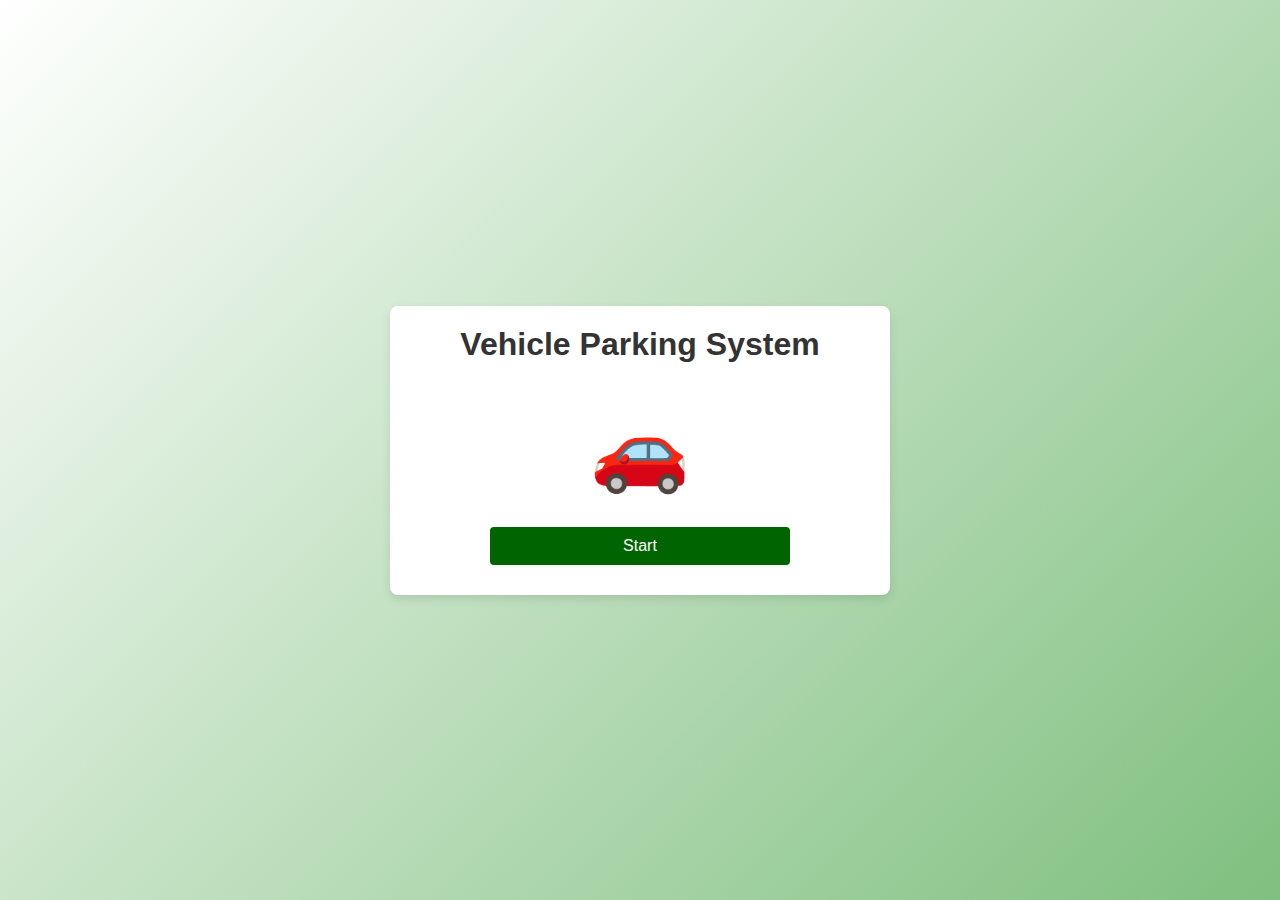
==== index.html @ c80b8865 "first commit" ====
<!DOCTYPE html>
<html lang="en">
  <head>
    <meta charset="UTF-8" />
    <meta name="viewport" content="width=device-width, initial-scale=1.0" />
    <title>Vehicle Parking System</title>
    <link rel="stylesheet" href="style.css" />
  </head>
  <body>
    <div class="container">
      <!-- Log in screen -->
      <section id="login-screen" class="screen">
        <div class="login-container">
          <h1>Vehicle Parking System</h1>
          <form>
            <input type="text" placeholder="Username" required />
            <input type="password" placeholder="Password" required />
            <button type="button" id="login">Login</button>
          </form>
        </div>
      </section>

      <!-- Welcome Screen -->
      <section id="welcome-screen" class="screen active">
        <h1>Vehicle Parking System</h1>
        <div class="logo">&#128663;</div>
        <button
          class="dark-green-button"
          onclick="nextScreen('vehicle-type-screen')">
          Start
        </button>
      </section>

      <!-- Vehicle Type Selection Screen -->
      <section id="vehicle-type-screen" class="screen">
        <button class="back-button" onclick="nextScreen('welcome-screen')">
          &#8592;
        </button>
        <h2>Choose Vehicle Type</h2>
        <p>
          <strong>PWD Parking:</strong> <span id="pwd-status">Available</span>
        </p>
        <button class="dark-green-button" onclick="chooseVehicleType('Car')">
          Car
        </button>
        <button
          class="dark-green-button"
          onclick="chooseVehicleType('Motorcycle')">
          Motorcycle
        </button>
      </section>

      <!-- Parking Area Selection Screen -->
      <section id="parking-area-screen" class="screen">
        <button class="back-button" onclick="nextScreen('vehicle-type-screen')">
          &#8592;
        </button>
        <h2>Choose Parking Area</h2>
        <button
          class="dark-green-button"
          onclick="chooseParkingArea('SC Grounds')">
          SC Grounds
        </button>
        <button
          class="dark-green-button"
          onclick="chooseParkingArea('SB Grounds')">
          SB Grounds
        </button>
        <button
          class="dark-green-button"
          onclick="chooseParkingArea('LSU - IS')">
          LSU - IS
        </button>
      </section>

      <!-- Parking System Screen (Final Screen) -->
      <section id="parking-system-screen" class="screen">
        <button class="back-button" onclick="nextScreen('parking-area-screen')">
          &#8592;
        </button>
        <h2>Parking Area - <span id="parking-area-name"></span></h2>
        <p class="guide">Guide:</p>
        <p class="status-guide">
          <span class="available">Available</span> |
          <span class="occupied">Occupied</span>
        </p>
        <div class="parking-slots" id="parking-slots"></div>
        <p id="nearest-slot"></p>
        <button class="dark-green-button" onclick="showThankYouMessage()">
          Proceed
        </button>
      </section>
    </div>
    <script
      src="https://code.jquery.com/jquery-3.6.0.min.js"
      integrity="sha256-/xUj+3OJU5yExlq6GSYGSHk7tPXikynS7ogEvDej/m4="
      crossorigin="anonymous"></script>
    <script src="script.js"></script>
  </body>
</html>
---- style.css ----
* {
  margin: 0;
  padding: 0;
  box-sizing: border-box;
  font-family: Arial, sans-serif;
}

body {
  display: flex;
  justify-content: center;
  align-items: center;
  min-height: 100vh;
  background: linear-gradient(
    135deg,
    rgba(255, 255, 255, 0.9),
    rgba(0, 128, 0, 0.5)
  );
}

.container {
  width: 100%;
  max-width: 500px;
  padding: 20px;
  background-color: #ffffff;
  border-radius: 8px;
  box-shadow: 0px 4px 10px rgba(0, 0, 0, 0.1);
  text-align: center;
  position: relative;
}

h1,
h2 {
  color: #333333;
  margin-bottom: 20px;
}

.logo {
  font-size: 80px;
  color: #007bff;
  margin: 20px 0;
}

button {
  width: calc(100% - 40px);
  max-width: 300px;
  padding: 10px;
  margin: 10px 20px;
  border: none;
  border-radius: 4px;
  font-size: 16px;
  cursor: pointer;
  color: #ffffff;
  transition: background-color 0.3s ease;
}

.dark-green-button {
  background-color: #006400;
}

.dark-green-button:hover {
  background-color: #004d00;
}

.back-button {
  position: relative;
  top: 10px;
  left: 10px;
  background: none;
  color: #007bff;
  font-size: 18px;
  cursor: pointer;
  border: none;
}

.screen {
  display: none;
}

.screen.active {
  display: flex;
  flex-direction: column;
  justify-content: center;
  align-items: center;
  height: 100%;
}

.guide {
  font-weight: bold;
  margin-bottom: 5px;
}

.status-guide {
  display: flex;
  gap: 10px;
}

.available {
  color: green;
  font-weight: bold;
}

.occupied {
  color: red;
  font-weight: bold;
}

.parking-slots {
  display: flex;
  flex-wrap: wrap;
  gap: 10px;
  justify-content: center;
  margin: 10px 0;
}

.slot {
  width: 60px;
  height: 60px;
  display: flex;
  justify-content: center;
  align-items: center;
  border-radius: 6px;
  font-weight: bold;
  color: #ffffff;
  cursor: pointer;
  background-color: #4caf50; /* Available */
}

.pwd {
  background-color: #ffd700;
}

.slot.occupied {
  background-color: #ff6347; /* Occupied */
}

#nearest-slot {
  margin-top: 20px;
  font-size: 16px;
  color: #555;
}

.login-container {
  padding: 20px 30px;
  text-align: center;
  width: 300px;
}

.login-container h1 {
  font-size: 24px;
  color: #333;
  margin-bottom: 15px;
}

.login-container img {
  width: 80px;
  height: auto;
  margin-bottom: 15px;
}

.login-container input[type="text"],
.login-container input[type="password"] {
  width: 100%;
  padding: 10px;
  margin: 10px 0;
  border: 1px solid #ccc;
  border-radius: 5px;
  font-size: 16px;
}

.login-container button {
  background-color: #0c8a0c;
  color: #fff;
  border: none;
  padding: 10px 20px;
  border-radius: 5px;
  font-size: 16px;
  cursor: pointer;
  width: 100%;
  margin: 0;
  margin-top: 10px;
}

.login-container button:hover {
  background-color: #086b08;
}

.login-container p {
  margin-top: 10px;
  font-size: 14px;
  color: #666;
}
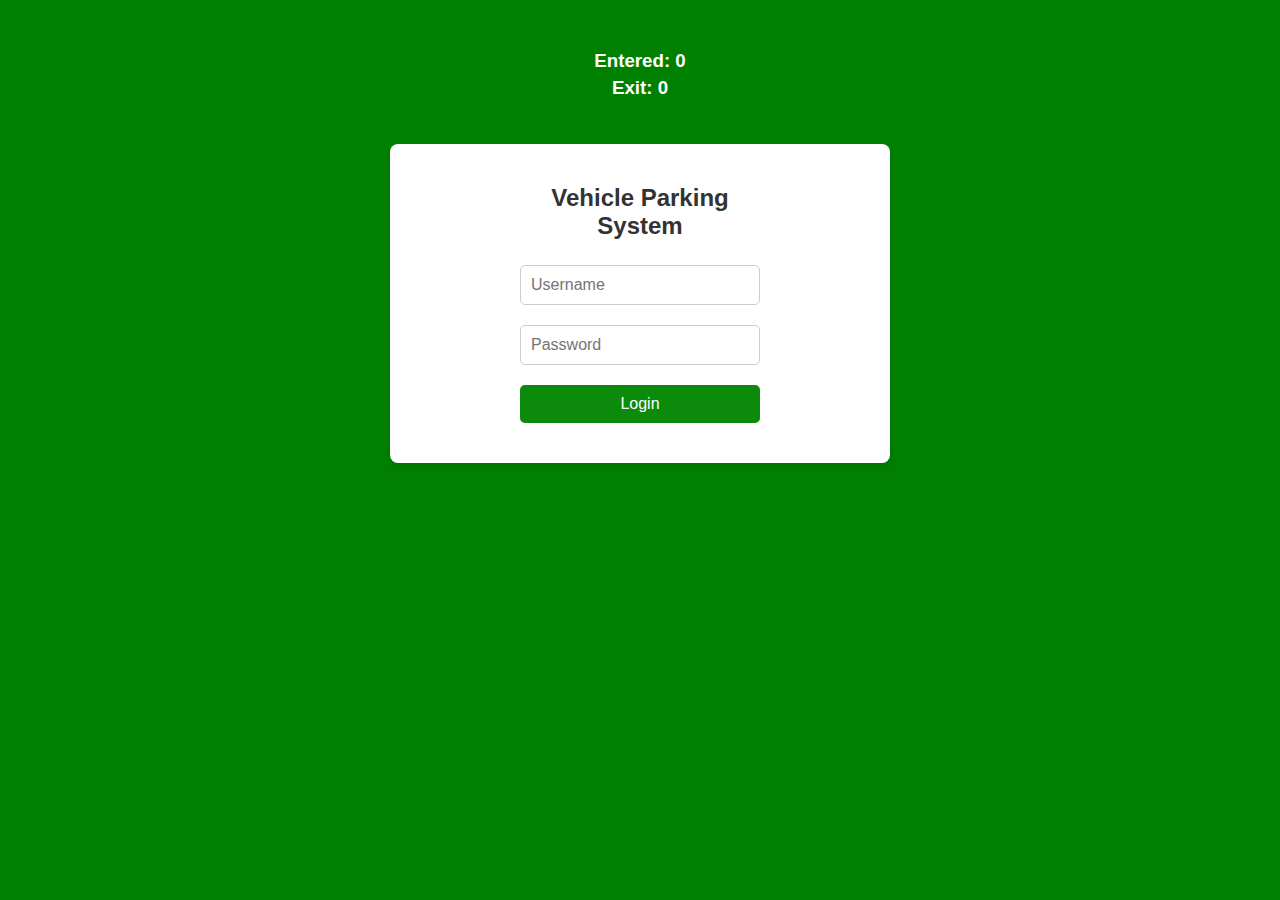
==== commit c3365c2a: "update" ====
--- a/index.html
+++ b/index.html
@@ -4,12 +4,18 @@
     <meta charset="UTF-8" />
     <meta name="viewport" content="width=device-width, initial-scale=1.0" />
     <title>Vehicle Parking System</title>
+    <link rel="shortcut icon" type="image/x-icon" href="vps_logo.png" />
     <link rel="stylesheet" href="style.css" />
   </head>
   <body>
+    <div class="stats-container">
+      <h2 style="color: white" id="date"></h2>
+      <h3 align="center">Entered: <span id="entered_count">0</span></h3>
+      <h3 align="center">Exit: <span id="exit_count">0</span></h3>
+    </div>
     <div class="container">
       <!-- Log in screen -->
-      <section id="login-screen" class="screen">
+      <section id="login-screen" class="screen active">
         <div class="login-container">
           <h1>Vehicle Parking System</h1>
           <form>
@@ -21,7 +27,7 @@
       </section>
 
       <!-- Welcome Screen -->
-      <section id="welcome-screen" class="screen active">
+      <section id="welcome-screen" class="screen">
         <h1>Vehicle Parking System</h1>
         <div class="logo">&#128663;</div>
         <button
@@ -29,6 +35,7 @@
           onclick="nextScreen('vehicle-type-screen')">
           Start
         </button>
+        <button id="logout" class="dark-red-button">Logout</button>
       </section>
 
       <!-- Vehicle Type Selection Screen -->
@@ -38,7 +45,8 @@
         </button>
         <h2>Choose Vehicle Type</h2>
         <p>
-          <strong>PWD Parking:</strong> <span id="pwd-status">Available</span>
+          <strong>PWD Parking:</strong> <span id="pwd1">PWD1</span> |
+          <span id="pwd2">PWD2</span>
         </p>
         <button class="dark-green-button" onclick="chooseVehicleType('Car')">
           Car
@@ -86,9 +94,7 @@
         </p>
         <div class="parking-slots" id="parking-slots"></div>
         <p id="nearest-slot"></p>
-        <button class="dark-green-button" onclick="showThankYouMessage()">
-          Proceed
-        </button>
+        <button class="dark-green-button" onclick="refresh()">Refresh</button>
       </section>
     </div>
     <script
--- a/style.css
+++ b/style.css
@@ -7,14 +7,17 @@
 
 body {
   display: flex;
-  justify-content: center;
+  flex-direction: column;
   align-items: center;
+  justify-content: flex-start;
   min-height: 100vh;
-  background: linear-gradient(
-    135deg,
-    rgba(255, 255, 255, 0.9),
-    rgba(0, 128, 0, 0.5)
-  );
+  background-color: green;
+}
+
+.text-container {
+  margin-top: 20px; /* Adds some spacing from the top of the page */
+  text-align: center;
+  color: white;
 }
 
 .container {
@@ -25,7 +28,6 @@
   border-radius: 8px;
   box-shadow: 0px 4px 10px rgba(0, 0, 0, 0.1);
   text-align: center;
-  position: relative;
 }
 
 h1,
@@ -57,6 +59,10 @@
   background-color: #006400;
 }
 
+.dark-red-button {
+  background-color: #dc3545;
+}
+
 .dark-green-button:hover {
   background-color: #004d00;
 }
@@ -99,6 +105,16 @@
   font-weight: bold;
 }
 
+.pwd-available {
+  color: green;
+  font-weight: bold;
+}
+
+.pwd-not-available {
+  color: red;
+  font-weight: bold;
+}
+
 .occupied {
   color: red;
   font-weight: bold;
@@ -189,3 +205,23 @@
   font-size: 14px;
   color: #666;
 }
+
+.stats-container {
+  padding: 10px;
+  border-radius: 8px;
+  margin-bottom: 30px;
+  margin-top: 20px; /* Adds some spacing from the top of the page */
+  text-align: center;
+}
+
+.stats-container h3 {
+  color: white;
+  margin: 5px 0;
+}
+
+.stats-container span {
+  display: inline;
+  /* font-size: 1.5em; */
+  /* color: #333; */
+  color: white;
+}
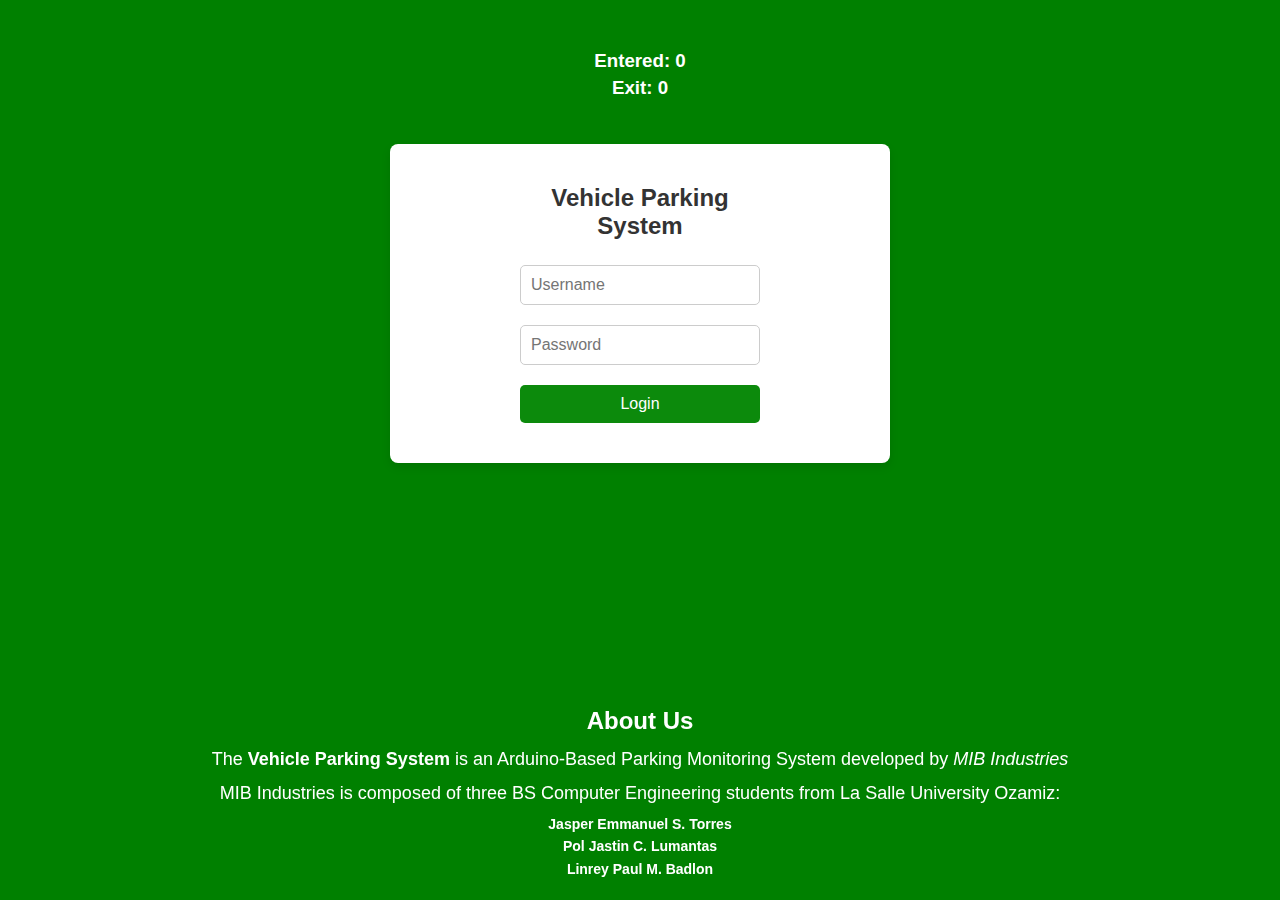
==== commit 9d23f8b4: "08-12-2024 update" ====
--- a/index.html
+++ b/index.html
@@ -77,7 +77,7 @@
         <button
           class="dark-green-button"
           onclick="chooseParkingArea('LSU - IS')">
-          LSU - IS
+          IS Parking
         </button>
       </section>
 
@@ -93,10 +93,29 @@
           <span class="occupied">Occupied</span>
         </p>
         <div class="parking-slots" id="parking-slots"></div>
-        <p id="nearest-slot"></p>
+        <p style="font-weight: bold" id="nearest-slot"></p>
         <button class="dark-green-button" onclick="refresh()">Refresh</button>
       </section>
     </div>
+    <div class="container1">
+      <div class="about-us">
+        <h2>About Us</h2>
+        <p>
+          The <strong>Vehicle Parking System</strong> is an Arduino-Based
+          Parking Monitoring System developed by <em>MIB Industries</em>
+        </p>
+        <p>
+          MIB Industries is composed of three BS Computer Engineering students
+          from La Salle University Ozamiz:
+        </p>
+        <ul>
+          <li>Jasper Emmanuel S. Torres</li>
+          <li>Pol Jastin C. Lumantas</li>
+          <li>Linrey Paul M. Badlon</li>
+        </ul>
+      </div>
+    </div>
+
     <script
       src="https://code.jquery.com/jquery-3.6.0.min.js"
       integrity="sha256-/xUj+3OJU5yExlq6GSYGSHk7tPXikynS7ogEvDej/m4="
--- a/style.css
+++ b/style.css
@@ -28,6 +28,9 @@
   border-radius: 8px;
   box-shadow: 0px 4px 10px rgba(0, 0, 0, 0.1);
   text-align: center;
+  margin-bottom: 100px;
+  margin-left: 20px;
+  margin-right: 20px;
 }
 
 h1,
@@ -225,3 +228,67 @@
   /* color: #333; */
   color: white;
 }
+
+.container1 {
+  padding-right: 15px;
+  padding-left: 15px;
+  margin-right: auto;
+  margin-left: auto;
+}
+@media (min-width: 768px) {
+  .container1 {
+    width: 750px;
+  }
+}
+@media (min-width: 992px) {
+  .container1 {
+    width: 970px;
+  }
+}
+@media (min-width: 1200px) {
+  .container1 {
+    width: 1170px;
+  }
+}
+
+.about-us {
+  position: fixed; /* Fixes the element at the bottom of the viewport */
+  bottom: 0; /* Aligns the element to the bottom */
+  left: 0; /* Aligns it to the left edge */
+  width: 100%; /* Ensures it spans the entire width of the screen */
+  text-align: center;
+  padding: 20px;
+  z-index: 1000; /* Ensures it stays on top of other elements */
+}
+
+.about-us h2 {
+  font-size: 24px;
+  font-weight: bold;
+  color: white; /* Dark grey text */
+  margin-bottom: 10px;
+}
+
+.about-us ul {
+  font-size: 14px;
+  color: white;
+  line-height: 1.6;
+  margin: 5px 0;
+}
+
+.about-us p {
+  font-size: 18px;
+  color: white;
+  line-height: 1.6;
+  margin: 5px 0;
+}
+
+.about-us ul {
+  list-style: none;
+  padding: 0;
+  margin: 0;
+}
+
+.about-us ul li {
+  font-weight: bold;
+  color: whi;
+}
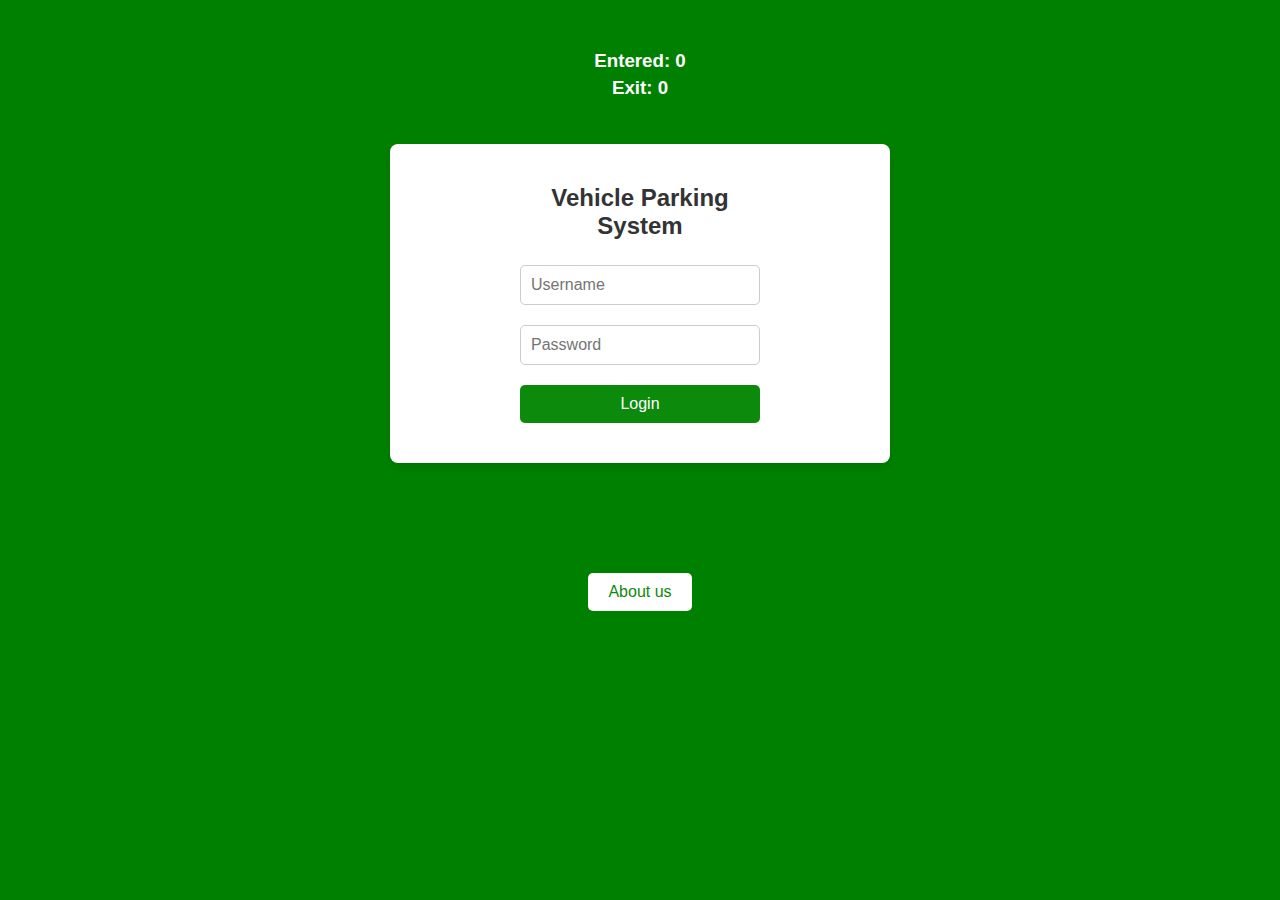
==== commit 6231cfc0: "about us updates" ====
--- a/index.html
+++ b/index.html
@@ -97,23 +97,8 @@
         <button class="dark-green-button" onclick="refresh()">Refresh</button>
       </section>
     </div>
-    <div class="container1">
-      <div class="about-us">
-        <h2>About Us</h2>
-        <p>
-          The <strong>Vehicle Parking System</strong> is an Arduino-Based
-          Parking Monitoring System developed by <em>MIB Industries</em>
-        </p>
-        <p>
-          MIB Industries is composed of three BS Computer Engineering students
-          from La Salle University Ozamiz:
-        </p>
-        <ul>
-          <li>Jasper Emmanuel S. Torres</li>
-          <li>Pol Jastin C. Lumantas</li>
-          <li>Linrey Paul M. Badlon</li>
-        </ul>
-      </div>
+    <div class="about-us">
+      <a href="about-us.html" class="about-us">About us</a>
     </div>
 
     <script
--- a/style.css
+++ b/style.css
@@ -252,43 +252,19 @@
 }
 
 .about-us {
-  position: fixed; /* Fixes the element at the bottom of the viewport */
-  bottom: 0; /* Aligns the element to the bottom */
-  left: 0; /* Aligns it to the left edge */
-  width: 100%; /* Ensures it spans the entire width of the screen */
-  text-align: center;
-  padding: 20px;
-  z-index: 1000; /* Ensures it stays on top of other elements */
-}
-
-.about-us h2 {
-  font-size: 24px;
-  font-weight: bold;
-  color: white; /* Dark grey text */
-  margin-bottom: 10px;
-}
-
-.about-us ul {
-  font-size: 14px;
-  color: white;
-  line-height: 1.6;
-  margin: 5px 0;
-}
-
-.about-us p {
-  font-size: 18px;
-  color: white;
-  line-height: 1.6;
-  margin: 5px 0;
-}
-
-.about-us ul {
-  list-style: none;
-  padding: 0;
+  display: flex;
+}
+
+.about-us a {
+  text-decoration: none;
+  background-color: white;
+  color: #0c8a0c;
+  border: none;
+  padding: 10px 20px;
+  border-radius: 5px;
+  font-size: 16px;
+  cursor: pointer;
+  width: 100%;
   margin: 0;
-}
-
-.about-us ul li {
-  font-weight: bold;
-  color: whi;
-}
+  margin-top: 10px;
+}
